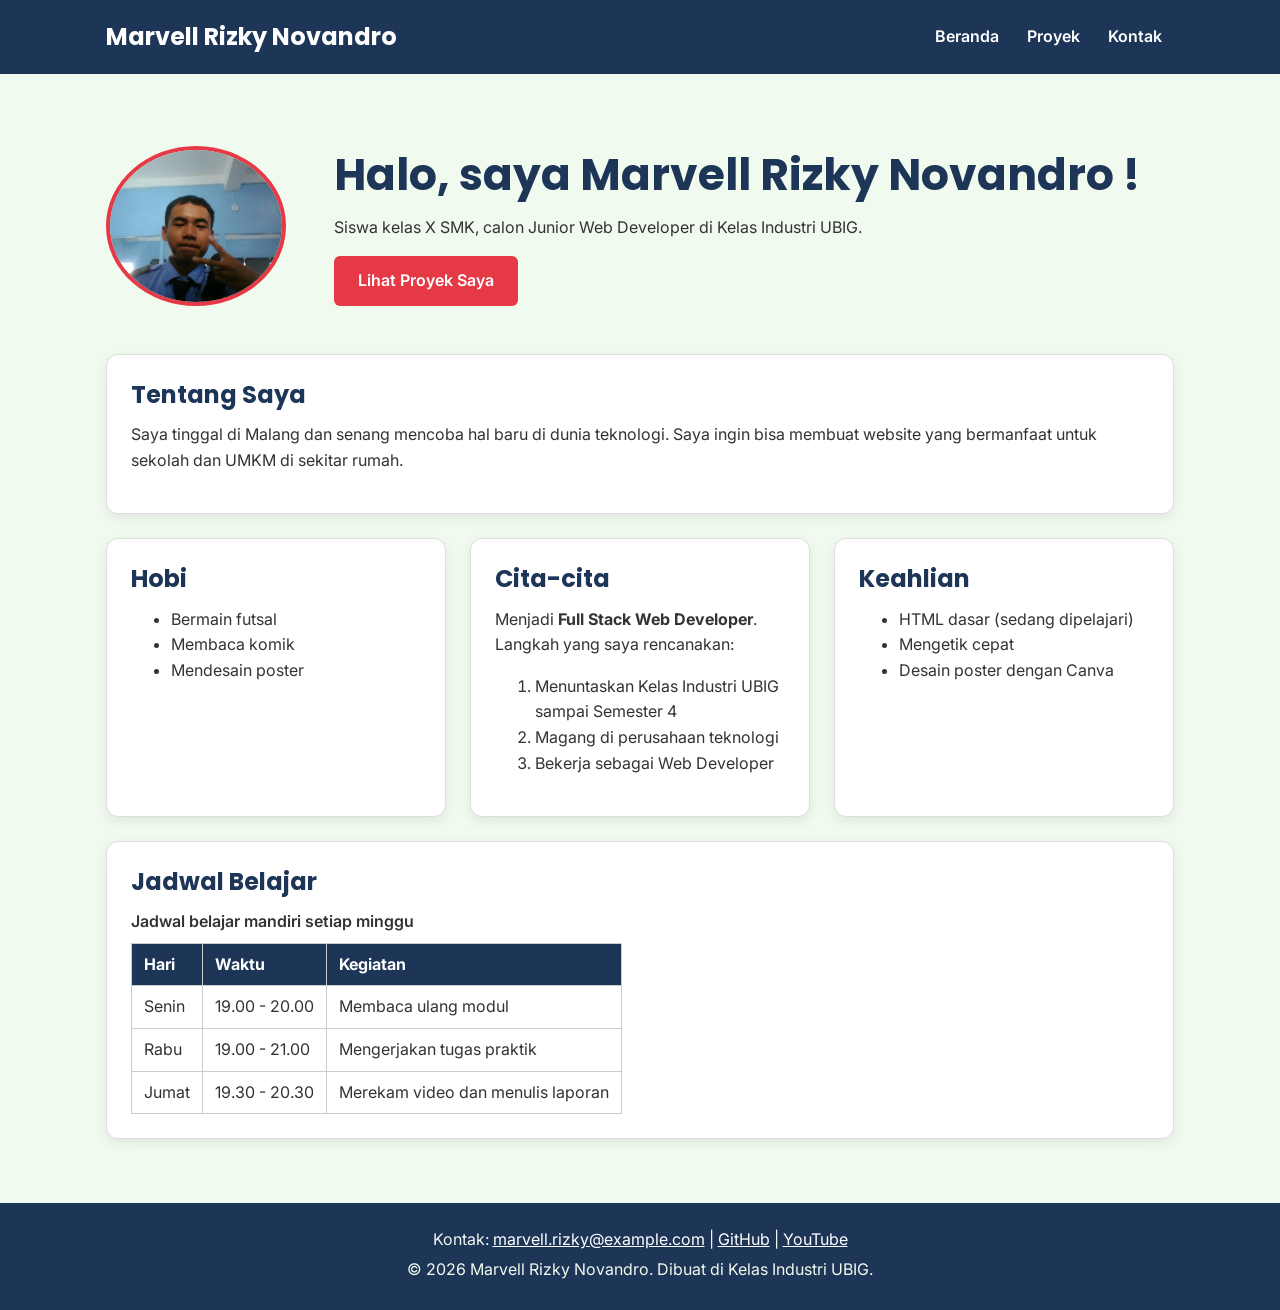
==== index.html @ 5f4b9445 "feat: menambahkan html pertama" ====
<!DOCTYPE html>
<html lang="id">
<head>
  <meta charset="UTF-8">
  <meta name="viewport" content="width=device-width, initial-scale=1.0">
  <title>Marvell Rizky Novandro | Beranda</title>
  <link rel="preconnect" href="https://fonts.googleapis.com">
  <link rel="preconnect" href="https://fonts.gstatic.com" crossorigin>
  <link href="https://fonts.googleapis.com/css2?family=Inter:wght@400;600&family=Poppins:wght@600;700&display=swap" rel="stylesheet">
  <link rel="stylesheet" href="css/style.css">
</head>
<body>
  <header>
    <div class="container navbar">
      <h1>Marvell Rizky Novandro</h1>
      <nav class="menu-laptop">
        <ul>
          <li><a href="index.html">Beranda</a></li>
          <li><a href="proyek.html">Proyek</a></li>
          <li><a href="kontak.html">Kontak</a></li>
        </ul>
      </nav>
      <!-- Tantangan: menu ponsel yang bisa dibuka-tutup -->
      <details class="menu-ponsel">
        <summary>Menu</summary>
        <nav>
          <ul>
            <li><a href="index.html">Beranda</a></li>
            <li><a href="proyek.html">Proyek</a></li>
            <li><a href="kontak.html">Kontak</a></li>
          </ul>
        </nav>
      </details>
    </div>
  </header>

  <main>
    <div class="container">
      <section class="hero">
        <img src="img/marvell.png.jpg" alt="Foto profil Marvell Rizky Novandro" width="180">
        <div>
          <h2>Halo, saya Marvell Rizky Novandro !</h2>
          <p>Siswa kelas X SMK, calon Junior Web Developer di Kelas Industri UBIG.</p>
          <a href="proyek.html" class="tombol">Lihat Proyek Saya</a>
        </div>
      </section>

      <section class="kartu">
        <h2>Tentang Saya</h2>
        <p>Saya tinggal di Malang dan senang mencoba hal baru di dunia teknologi. Saya ingin bisa membuat website yang bermanfaat untuk sekolah dan UMKM di sekitar rumah.</p>
      </section>

      <div class="daftar-kartu">
        <section class="kartu">
          <h2>Hobi</h2>
          <ul>
            <li>Bermain futsal</li>
            <li>Membaca komik</li>
            <li>Mendesain poster</li>
          </ul>
        </section>

        <section class="kartu">
          <h2>Cita-cita</h2>
          <p>Menjadi <strong>Full Stack Web Developer</strong>. Langkah yang saya rencanakan:</p>
          <ol>
            <li>Menuntaskan Kelas Industri UBIG sampai Semester 4</li>
            <li>Magang di perusahaan teknologi</li>
            <li>Bekerja sebagai Web Developer</li>
          </ol>
        </section>

        <section class="kartu">
          <h2>Keahlian</h2>
          <ul>
            <li>HTML dasar (sedang dipelajari)</li>
            <li>Mengetik cepat</li>
            <li>Desain poster dengan Canva</li>
          </ul>
        </section>
      </div>

      <section class="kartu">
        <h2>Jadwal Belajar</h2>
        <table>
          <caption>Jadwal belajar mandiri setiap minggu</caption>
          <thead>
            <tr>
              <th>Hari</th>
              <th>Waktu</th>
              <th>Kegiatan</th>
            </tr>
          </thead>
          <tbody>
            <tr>
              <td>Senin</td>
              <td>19.00 - 20.00</td>
              <td>Membaca ulang modul</td>
            </tr>
            <tr>
              <td>Rabu</td>
              <td>19.00 - 21.00</td>
              <td>Mengerjakan tugas praktik</td>
            </tr>
            <tr>
              <td>Jumat</td>
              <td>19.30 - 20.30</td>
              <td>Merekam video dan menulis laporan</td>
            </tr>
          </tbody>
        </table>
      </section>
    </div>
  </main>

  <footer>
    <p>Kontak: <a href="mailto:marvell.rizky@example.com">marvell.rizky@example.com</a> |
      <a href="https://github.com/" target="_blank">GitHub</a> |
      <a href="https://www.youtube.com/" target="_blank">YouTube</a></p>
    <p>&copy; 2026 Marvell Rizky Novandro. Dibuat di Kelas Industri UBIG.</p>
  </footer>
</body>
</html>
---- css/style.css ----
/* Gaya portofolio Andi Pratama
   Palet: #1D3557 (utama), #E63946 (aksen), #F1FAEE (latar)
   Huruf: Poppins (judul), Inter (isi)
   Tata letak: mobile first, titik ubah 768px (tablet) dan 1024px (laptop) */

/* 1. Reset */
* {
  box-sizing: border-box;
  margin: 0;
}

img {
  max-width: 100%;
  height: auto;
}

/* 2. Dasar halaman: warna dan huruf */
body {
  font-family: "Inter", Arial, sans-serif;
  font-size: 1rem;
  line-height: 1.6;
  color: #333333;
  background-color: #F1FAEE;
}

h1, h2, h3 {
  font-family: "Poppins", Arial, sans-serif;
  color: #1D3557;
  line-height: 1.3;
}

h2 {
  margin-bottom: 0.75rem;
}

p, ul, ol {
  margin-bottom: 1rem;
}

a {
  color: #E63946;
}

/* 3. Wadah, header, dan menu */
.container {
  max-width: 1100px;
  margin: 0 auto;
  padding: 0 1rem;
}

header {
  background-color: #1D3557;
  color: #FFFFFF;
  padding: 1rem 0;
}

header h1 {
  color: #FFFFFF;
  font-size: 1.5rem;
}

.navbar {
  display: flex;
  flex-wrap: wrap;
  justify-content: space-between;
  align-items: center;
  gap: 0.5rem;
}

nav ul {
  display: flex;
  gap: 0.25rem;
  padding: 0;
  margin: 0;
  list-style: none;
}

nav a {
  display: inline-block;
  padding: 0.5rem 0.75rem;
  border-radius: 6px;
  color: #FFFFFF;
  font-weight: 600;
  text-decoration: none;
}

/* Tantangan: menu ponsel buka-tutup dengan details */
.menu-laptop {
  display: none;
}

.menu-ponsel summary {
  padding: 0.5rem 0.75rem;
  border: 1px solid #FFFFFF;
  border-radius: 6px;
  font-weight: 600;
  cursor: pointer;
}

.menu-ponsel ul {
  flex-direction: column;
  margin-top: 0.5rem;
}

/* 4. Isi utama, hero, dan kartu */
main {
  padding: 1.5rem 0;
}

.hero {
  display: flex;
  flex-direction: column;
  align-items: center;
  gap: 1.5rem;
  padding: 1rem 0 2rem;
  text-align: center;
}

.hero img {
  border: 4px solid #E63946;
  border-radius: 50%;
}

.hero h2 {
  font-size: 2rem;
}

.tombol {
  display: inline-block;
  padding: 0.75rem 1.5rem;
  border-radius: 6px;
  background-color: #E63946;
  color: #FFFFFF;
  font-weight: 600;
  text-decoration: none;
}

.kartu {
  background-color: #FFFFFF;
  padding: 1rem;
  margin-bottom: 1.5rem;
  border: 1px solid #DDDDDD;
  border-radius: 12px;
  box-shadow: 0 4px 12px rgba(0, 0, 0, 0.08);
}

.daftar-kartu {
  display: flex;
  flex-wrap: wrap;
  gap: 1.5rem;
  margin-bottom: 1.5rem;
}

.daftar-kartu .kartu {
  flex: 1 1 280px;
  margin-bottom: 0;
}

article img {
  border-radius: 8px;
  border: 1px solid #DDDDDD;
}

/* 5. Tabel */
table {
  border-collapse: collapse;
}

caption {
  font-weight: 600;
  text-align: left;
  margin-bottom: 0.5rem;
}

th, td {
  border: 1px solid #CCCCCC;
  padding: 0.5rem 0.75rem;
  text-align: left;
}

th {
  background-color: #1D3557;
  color: #FFFFFF;
}

/* 6. Form */
label {
  font-weight: 600;
}

input, select, textarea {
  width: 100%;
  max-width: 22rem;
  padding: 0.6rem;
  margin-top: 0.25rem;
  border: 1px solid #CCCCCC;
  border-radius: 6px;
  font-family: inherit;
  font-size: 1rem;
}

button {
  padding: 0.75rem 1.5rem;
  border: none;
  border-radius: 6px;
  background-color: #E63946;
  color: #FFFFFF;
  font-family: inherit;
  font-size: 1rem;
  font-weight: 600;
  cursor: pointer;
}

/* 7. Footer */
footer {
  background-color: #1D3557;
  color: #F1FAEE;
  text-align: center;
  padding: 1.5rem;
}

footer p {
  margin-bottom: 0.25rem;
}

footer a {
  color: #FFFFFF;
}

/* 8. Tablet: lebar layar 768px ke atas */
@media (min-width: 768px) {
  .menu-laptop {
    display: block;
  }

  .menu-ponsel {
    display: none;
  }

  .hero {
    flex-direction: row;
    padding: 2rem 0 3rem;
    text-align: left;
  }

  .kartu {
    padding: 1.5rem;
  }
}

/* 9. Laptop: lebar layar 1024px ke atas */
@media (min-width: 1024px) {
  main {
    padding: 2.5rem 0;
  }

  .hero {
    gap: 3rem;
  }

  .hero h2 {
    font-size: 2.75rem;
  }
}
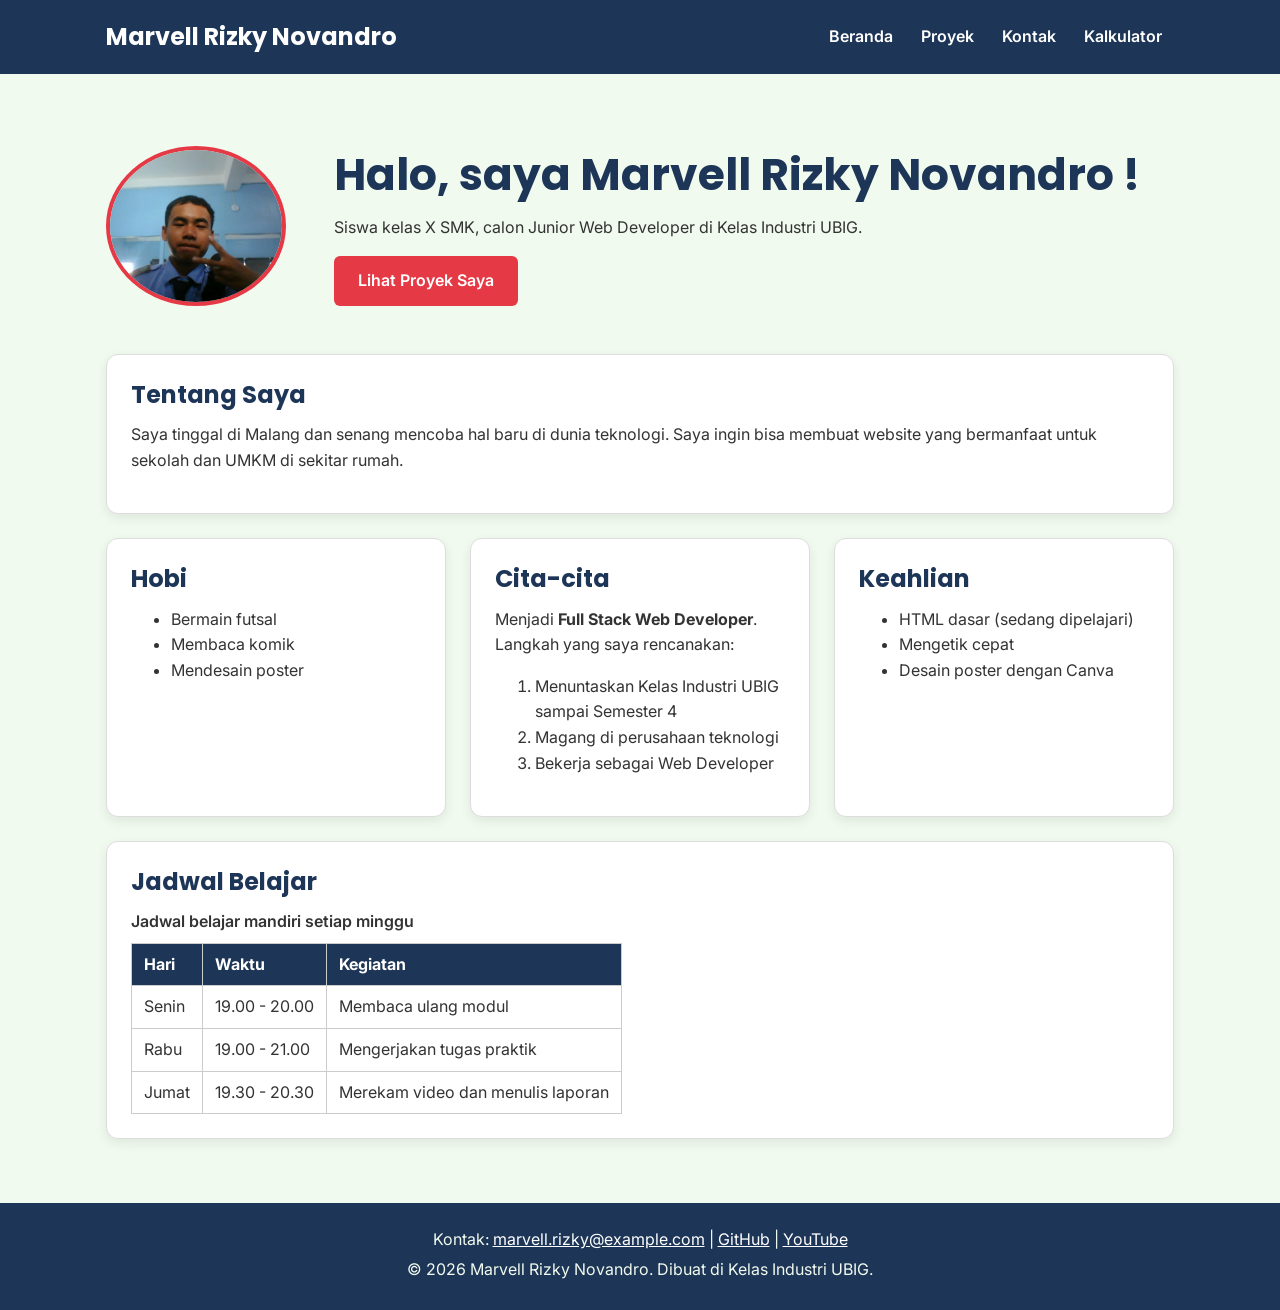
==== commit 485d639e: "add js" ====
--- a/index.html
+++ b/index.html
@@ -8,6 +8,9 @@
   <link rel="preconnect" href="https://fonts.gstatic.com" crossorigin>
   <link href="https://fonts.googleapis.com/css2?family=Inter:wght@400;600&family=Poppins:wght@600;700&display=swap" rel="stylesheet">
   <link rel="stylesheet" href="css/style.css">
+  <script src="js/script.js" defer></script>
+  <script src="js/latihan.js" defer></script>
+  <script src="js/logika.js" defer></script>
 </head>
 <body>
   <header>
@@ -18,6 +21,7 @@
           <li><a href="index.html">Beranda</a></li>
           <li><a href="proyek.html">Proyek</a></li>
           <li><a href="kontak.html">Kontak</a></li>
+          <li><a href="kalkulator.html">Kalkulator</a></li>
         </ul>
       </nav>
       <!-- Tantangan: menu ponsel yang bisa dibuka-tutup -->
@@ -28,6 +32,7 @@
             <li><a href="index.html">Beranda</a></li>
             <li><a href="proyek.html">Proyek</a></li>
             <li><a href="kontak.html">Kontak</a></li>
+            <li><a href="kalkulator.html">Kalkulator</a></li>
           </ul>
         </nav>
       </details>
@@ -119,5 +124,8 @@
       <a href="https://www.youtube.com/" target="_blank">YouTube</a></p>
     <p>&copy; 2026 Marvell Rizky Novandro. Dibuat di Kelas Industri UBIG.</p>
   </footer>
+  <script src="js/script.js"></script>
+  <script src="js/latihan.js"></script>
+  <script src="js/logika.js"></script>
 </body>
 </html>
--- a/css/style.css
+++ b/css/style.css
@@ -262,3 +262,73 @@
     font-size: 2.75rem;
   }
 }
+/* 10. Tombol tema, filter, dan label kategori */
+.tombol-tema {
+padding: 0.5rem 0.9rem;
+border: 2px solid #FFFFFF;
+background-color: transparent;
+font-size: 0.9rem;
+}
+/* Bagian hasil kalkulator */
+#hasil {
+    margin-top: 5px;
+    font-size: 16px;
+    color: #333;
+    font-weight: 500;
+    display: none;
+}
+
+/* Efek tombol hitung */
+button {
+    background-color: #ed3347;
+    color: white;
+    padding: 12px 30px;
+    border: none;
+    border-radius: 8px;
+    font-size: 16px;
+    font-weight: bold;
+    cursor: pointer;
+    transition: 0.3s;
+}
+
+/* Efek ketika mouse diarahkan ke tombol */
+button:hover {
+    background-color: #c82333;
+    transform: translateY(-2px);
+}
+
+/* Efek ketika tombol ditekan */
+button:active {
+    transform: scale(0.96);
+}
+
+/* Tampilan input */
+input {
+    width: 440px;
+    max-width: 100%;
+    padding: 12px;
+    margin-top: 8px;
+    margin-bottom: 20px;
+    border: 1px solid #ccc;
+    border-radius: 8px;
+    font-size: 16px;
+    box-sizing: border-box;
+}
+
+/* Efek ketika input dipilih */
+input:focus {
+    outline: none;
+    border-color: #1e3a5f;
+    box-shadow: 0 0 5px rgba(30, 58, 95, 0.3);
+}
+
+/* Tampilan responsif untuk HP */
+@media (max-width: 600px) {
+    input {
+        width: 100%;
+    }
+
+    button {
+        width: 100%;
+    }
+}
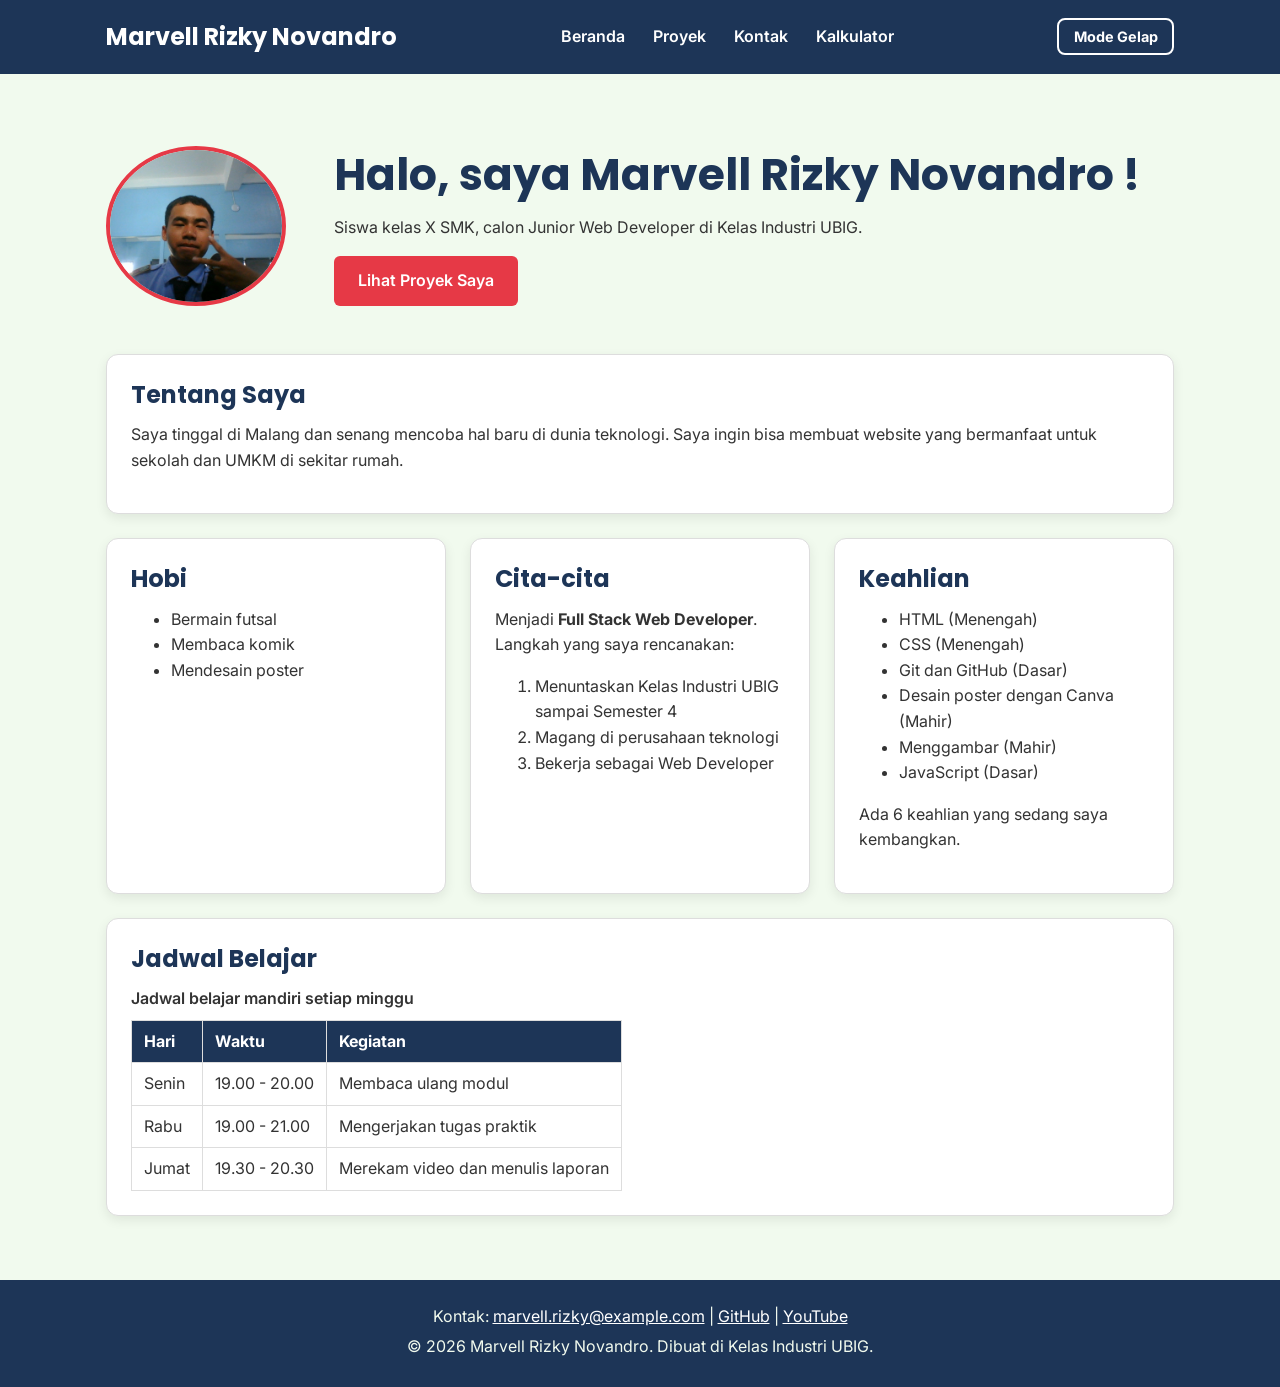
==== commit 28ede75b: "feat: tambah keahlian dinamis, mode gelap, dan filter proyek" ====
--- a/index.html
+++ b/index.html
@@ -8,8 +8,7 @@
   <link rel="preconnect" href="https://fonts.gstatic.com" crossorigin>
   <link href="https://fonts.googleapis.com/css2?family=Inter:wght@400;600&family=Poppins:wght@600;700&display=swap" rel="stylesheet">
   <link rel="stylesheet" href="css/style.css">
-  <script src="js/script.js" defer></script>
-  <script src="js/latihan.js" defer></script>
+  <script src="js/main.js" defer></script>
   <script src="js/logika.js" defer></script>
 </head>
 <body>
@@ -24,6 +23,7 @@
           <li><a href="kalkulator.html">Kalkulator</a></li>
         </ul>
       </nav>
+      <button type="button" id="tombol-tema" class="tombol-tema">Mode Gelap</button>
       <!-- Tantangan: menu ponsel yang bisa dibuka-tutup -->
       <details class="menu-ponsel">
         <summary>Menu</summary>
@@ -77,11 +77,8 @@
 
         <section class="kartu">
           <h2>Keahlian</h2>
-          <ul>
-            <li>HTML dasar (sedang dipelajari)</li>
-            <li>Mengetik cepat</li>
-            <li>Desain poster dengan Canva</li>
-          </ul>
+          <ul id="daftar-skill"></ul>
+          <p id="jumlah-skill"></p>
         </section>
       </div>
 
@@ -123,9 +120,6 @@
       <a href="https://github.com/" target="_blank">GitHub</a> |
       <a href="https://www.youtube.com/" target="_blank">YouTube</a></p>
     <p>&copy; 2026 Marvell Rizky Novandro. Dibuat di Kelas Industri UBIG.</p>
-  </footer>
-  <script src="js/script.js"></script>
-  <script src="js/latihan.js"></script>
-  <script src="js/logika.js"></script>
+    </footer>
 </body>
 </html>
--- a/css/style.css
+++ b/css/style.css
@@ -331,4 +331,131 @@
     button {
         width: 100%;
     }
+}
+
+:root {
+  --warna-latar: #F1FAEE;
+  --warna-kartu: #FFFFFF;
+}
+body.gelap {
+  --warna-latar: #121A24;
+  --warna-kartu: #1C2836;
+}
+
+.kartu {
+  background-color:var(--warna-kartu);
+}
+
+/* 10. Tombol tema, filter, dan label kategori */
+.tombol-tema {
+padding: 0.5rem 0.9rem;
+border: 2px solid #FFFFFF;
+background-color: transparent;
+font-size: 0.9rem;
+}
+
+
+/* 11. Pengaturan warna tema */
+
+:root {
+    --warna-latar: #F1FAEE;
+    --warna-teks: #333333;
+    --warna-judul: #1D3557;
+    --warna-kartu: #FFFFFF;
+    --warna-garis: #DDDDDD;
+}
+
+/* Tema gelap */
+body.gelap {
+    --warna-latar: #121A24;
+    --warna-teks: #E3E8EE;
+    --warna-judul: #E3E8EE;
+    --warna-kartu: #1C2836;
+    --warna-garis: #3B4858;
+}
+
+/* Warna utama halaman */
+body {
+    background-color: var(--warna-latar);
+    color: var(--warna-teks);
+    transition: background-color 0.3s, color 0.3s;
+}
+
+/* Judul */
+h1, h2, h3 {
+    color: var(--warna-judul);
+}
+
+/* Kartu */
+.kartu {
+    background-color: var(--warna-kartu);
+    border-color: var(--warna-garis);
+}
+
+/* Tabel */
+td {
+    color: var(--warna-teks);
+}
+
+td, th {
+    border-color: var(--warna-garis);
+}
+
+/* Input */
+input, select, textarea {
+    background-color: var(--warna-kartu);
+    color: var(--warna-teks);
+    border-color: var(--warna-garis);
+}
+
+/* Tombol tema */
+.tombol-tema {
+    padding: 0.5rem 0.9rem;
+    border: 2px solid #FFFFFF;
+    background-color: transparent;
+    color: #FFFFFF;
+    font-size: 0.9rem;
+}
+
+.keterangan {
+  font-size: 0.875rem;
+}
+
+.filter {
+display: flex;
+flex-wrap: wrap;
+gap: 0.5rem;
+margin-bottom: 1rem;
+}
+
+.tombol-filter {
+padding: 0.5rem 1rem;
+border: 2px solid var(--warna-garis);
+background-color: var(--warna-kartu);
+color: var(--warna-judul);
+}
+
+.label {
+display: inline-block;
+padding: 0.1rem 0.6rem;
+margin-bottom: 0.5rem;
+border-radius: 999px;
+background-color: var(--warna-latar);
+color: var(--warna-judul);
+font-size: 0.85rem;
+font-weight: 600;
+}
+
+/* Tombol filter proyek */
+.filter-proyek {
+    display: flex;
+    gap: 10px;
+    margin: 20px 0;
+    flex-wrap: wrap;
+}
+
+.filter-proyek button {
+    width: auto;
+    padding: 10px 20px;
+    border-radius: 6px;
 }
